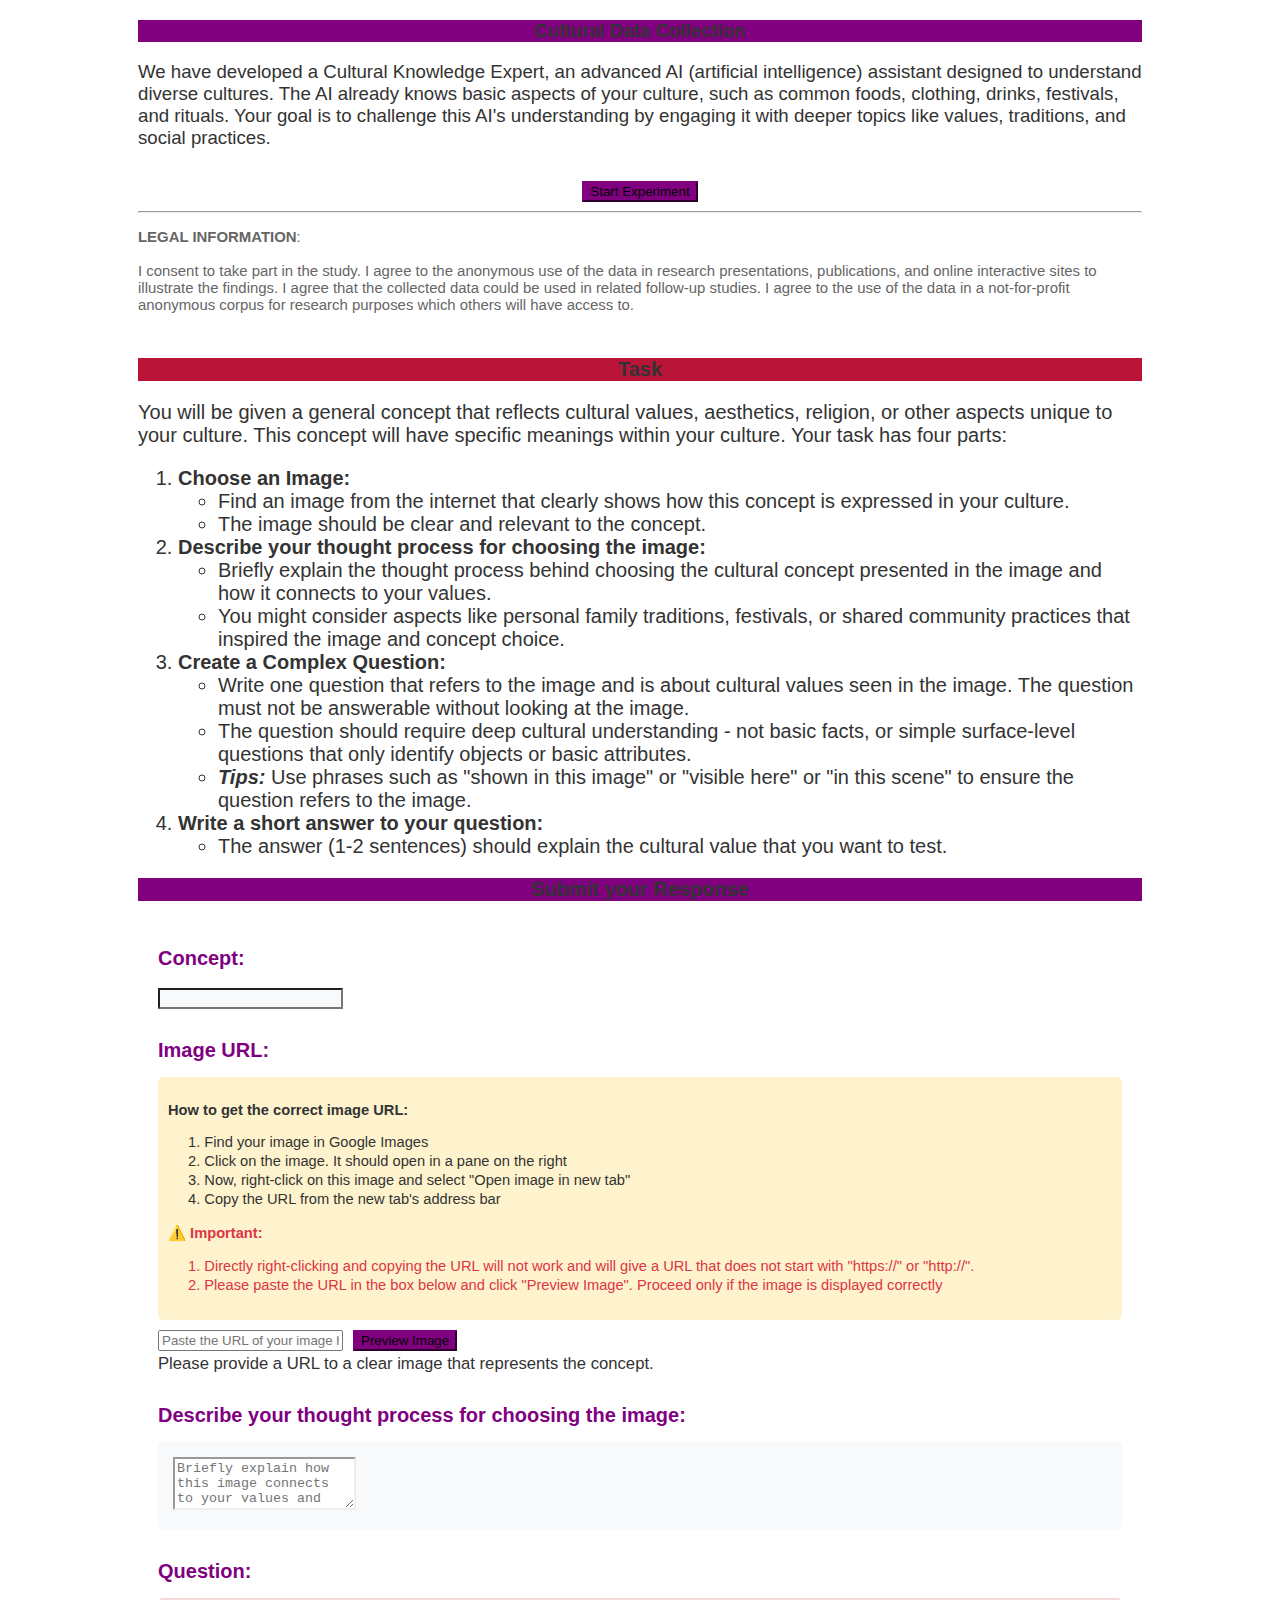
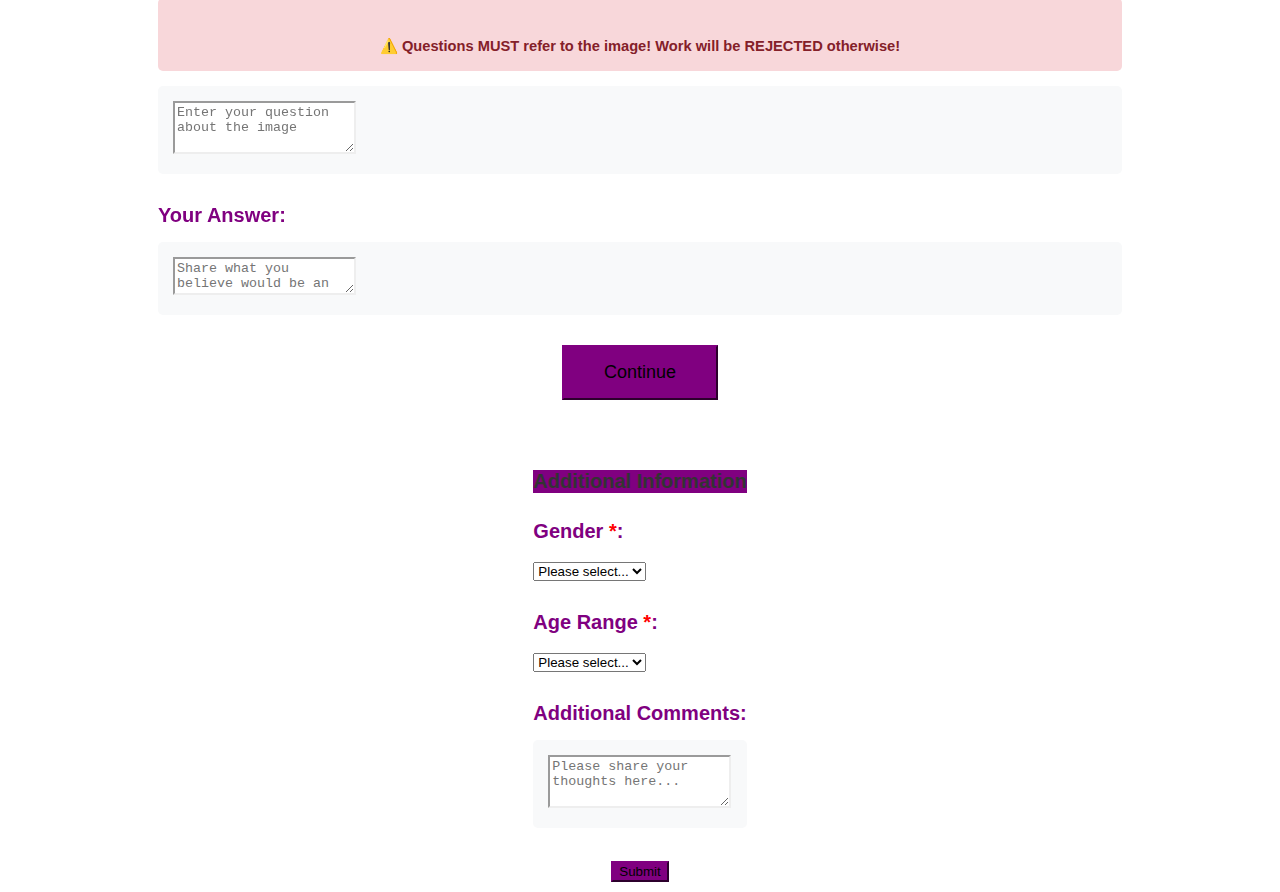
==== index.html @ e4fdb5b3 "Rename experiment.html to index.html" ====
<!DOCTYPE html>
<html lang='en'>
<head>
    <meta charset='UTF-8'>
    <title>Cultural Data Collection</title>
    
    <!-- external general utilities -->
    <script src="shared/js/jquery-1.11.1.min.js"></script>
    <script src="shared/full-projects/jquery-ui/jquery-ui.min.js"></script>
    <script src="shared/js/underscore-min.js"></script>

    <!-- experiment logic -->
    <script src="shared/js/exp-V2.js"></script>
    <script src="shared/js/stream-V2.js"></script>

    <!-- utilities to submit data to proliferate -->
    <script src="https://proliferate.alps.science/static/js/proliferate.js"></script>

    <!-- Bootstrap CSS -->
    <link href="https://s3.amazonaws.com/mturk-public/bs30/css/bootstrap.min.css" rel="stylesheet"/>

    <!-- general utilities -->
    <script src="shared/js/browserCheck.js"></script>
    <script src="shared/js/utils.js"></script>
    <link href="shared/full-projects/jquery-ui/jquery-ui.min.css" rel="stylesheet" type="text/css">
    <link href="shared/css/cocolab-style.css" rel="stylesheet" type="text/css">

    <!-- experiment file -->
    <script src="js/experiment.js"></script>
    <script src="js/stimuli.js"></script>

    <style>
        body {
            font-family: Verdana, Geneva, sans-serif;
            color: #333333;
            font-size: 14pt;
        }
        
        .panel-body {
            text-align: left;
        }

        .err {
            display: none;
        }
    </style>
</head>

<body onload="init()">
    <noscript>This task requires JavaScript.</noscript>

    <!-- initial slide -->
    <div class="slide" id="i0">
        <link href="https://s3.amazonaws.com/mturk-public/bs30/css/bootstrap.min.css" rel="stylesheet"/>
        <section class="container" id="SET1" style="padding: 10px; font-family: Verdana, Geneva, sans-serif; color:#333333; font-size:14pt;">
            <div class="row col-xs-12 col-md-12">
                <div class="col-xs-12 col-md-12">
                    <div class="panel panel-primary" style="border-color: #800080">
                        <div class="panel-heading" style="background-image: none;background-color:#800080;border-color: #800080">
                            <strong>Cultural Data Collection</strong>
                        </div>
                        <div class="panel-body">
                            <p>
                                We have developed a Cultural Knowledge Expert, an advanced AI (artificial intelligence) assistant designed to understand diverse cultures. The AI already knows basic aspects of your culture, such as common foods, clothing, drinks, festivals, and rituals. Your goal is to challenge this AI's understanding by engaging it with deeper topics like values, traditions, and social practices.
                            </p>
                            <div style="text-align: center; margin-top: 30px;">
                                <button id="start_button" class="btn btn-lg btn-primary" style="background-color: #800080; border-color: #800080;">
                                    Start Experiment
                                </button>
                            </div>
                            <hr>
                            <p class="legal" style="font-size: 0.8em; color: #666;">
                                <strong>LEGAL INFORMATION</strong>:<br><br>
                                I consent to take part in the study. I agree to the anonymous use of the data in research presentations, publications, and online interactive sites to illustrate the findings. I agree that the collected data could be used in related follow-up studies. I agree to the use of the data in a not-for-profit anonymous corpus for research purposes which others will have access to.
                            </p>
                        </div>
                    </div>
                </div>
            </div>
        </section>
    </div>

    <!-- main task slide -->
    <div class="slide" id="main">
        <section class="container" id="SET1" style="padding: 10px;">
            <div class="row">
                <div class="col-xs-12 col-md-12">
                    <!-- Task Instructions Panel -->
                    <div class="panel panel-primary" style="border-color: #ba1438">
                        <div class="panel-heading" style="background-image: none;background-color:#ba1438;border-color: #ba1438">
                            <strong> Task </strong></div>
                            <div class="panel-body">
                                <p>You will be given a general concept that reflects cultural values, aesthetics, religion, or other aspects unique to your culture. This concept will have specific meanings within your culture. Your task has four parts:
                                </p>
                                <p style="margin-left: 20px;">
                                    <ol>
                                        <li><b>Choose an Image:</b><br>
                                            <ul>
                                                <li>Find an image from the internet that clearly shows how this concept is expressed in your culture.</li>
                                                <li>The image should be clear and relevant to the concept.</li>
                                            </ul>
                                        </li>
                                        <li><b>Describe your thought process for choosing the image:</b><br>
                                            <ul>
                                                <li>Briefly explain the thought process behind choosing the cultural concept presented in the image and how it connects to your values.</li>
                                                <li>You might consider aspects like personal family traditions, festivals, or shared community practices that inspired the image and concept choice.</li>
                                            </ul>
                                        </li>
                                        <li><b>Create a Complex Question:</b><br>
                                            <ul>
                                                <li>Write one question that refers to the image and is about cultural values seen in the image. The question must not be answerable without looking at the image.</li>
                                                <li>The question should require deep cultural understanding - not basic facts, or simple surface-level questions that only identify objects or basic attributes.</li>
                                                <li><i><b>Tips:</b></i> Use phrases such as "shown in this image" or "visible here" or "in this scene" to ensure the question refers to the image.</li>
                                            </ul>
                                        </li>
                                        <li><b>Write a short answer to your question:</b><br>
                                            <ul>
                                                <li>The answer (1-2 sentences) should explain the cultural value that you want to test.</li>
                                            </ul>
                                        </li>
                                    </ol>
                                </p>
                            </div>
                    </div>

                    <!-- Country-specific content -->
                    <div id="country-specific-content"></div>

                    <!-- Response Collection Form -->
                    <div class="panel panel-primary" style="border-color: #800080">
                        <div class="panel-heading" style="background-image: none;background-color:#800080;border-color: #800080">
                            <strong>Submit your Response</strong>
                        </div>
                        
                        <div class="panel-body" style="padding: 20px;">
                            <div class="form-group" style="margin-bottom: 30px;">
                                <h4 style="color: #800080; margin-bottom: 15px;">Concept:</h4>
                                <input type="text" class="form-control" id="concept" readonly 
                                       style="background-color: #f8f9fa;">
                            </div>

                            <div class="form-group" style="margin-bottom: 30px;">
                                <h4 style="color: #800080; margin-bottom: 15px;">Image URL:</h4>
                                <div style="background-color: #fff3cd; padding: 10px; border-radius: 5px; margin-bottom: 10px;">
                                    <p style="font-size: 11pt; margin-bottom: 3px;"><b> How to get the correct image URL:</b></p>
                                    <p style="font-size: 11pt; margin-left: 20px; line-height: 1.3;">
                                        1. Find your image in Google Images<br>
                                        2. Click on the image. It should open in a pane on the right<br>
                                        3. Now, right-click on this image and select "Open image in new tab"<br>
                                        4. Copy the URL from the new tab's address bar
                                    </p>
                                    
                                    <p style="color: #dc3545; font-size: 11pt; margin-top: 10px; line-height: 1.3;"><b>⚠️ Important:</b></p>
                                    <p style="color: #dc3545; font-size: 11pt; margin-left: 20px; line-height: 1.3;">
                                        1. Directly right-clicking and copying 
                                            the URL will not work and will give a 
                                            URL that does not start with "https://" 
                                            or "http://". <br>
                                        2. Please paste the URL in the box 
                                            below and click "Preview Image".
                                            Proceed only if the image is displayed 
                                            correctly
                                    </p>
                                </div>
                                
                                <div style="display: flex; gap: 10px;">
                                    <input type="url" class="form-control" id="imageUrl"
                                           placeholder="Paste the URL of your image here" required>
                                    <button type="button" class="btn btn-primary" id="previewButton" 
                                            style="background-color: #800080; border-color: #800080;">
                                        Preview Image
                                    </button>
                                </div>
                                <small class="form-text text-muted">Please provide a URL to a clear image that represents the concept.</small>
                                
                                <div id="imagePreview" style="margin-top: 10px; text-align: center; display: none;">
                                    <img id="preview" style="max-width: 60%; height: auto; margin: 10px 0;">
                                </div>
                            </div>

                            <div class="form-group" style="margin-bottom: 30px;">
                                <h4 style="color: #800080; margin-bottom: 15px;">Describe your thought process for choosing the image:</h4>
                                <div style="background-color: #f8f9fa; padding: 15px; border-radius: 5px;">
                                    <textarea class="form-control" id="thoughtProcess" rows="3"
                                              placeholder="Briefly explain how this image connects to your values and cultural experiences"
                                              required></textarea>
                                </div>
                            </div>

                            <div class="form-group" style="margin-bottom: 30px;">
                                <h4 style="color: #800080; margin-bottom: 15px;">Question:</h4>
                                <div style="background-color: #f8d7da; padding: 15px; border-radius: 5px; margin-bottom: 15px;">
                                    <p style="color: #842029; font-weight: bold; text-align: center; margin-bottom: 0;">
                                        <span style="font-size: 11pt;">⚠️ Questions MUST refer to the image! Work will be REJECTED otherwise!</span>
                                    </p>
                                </div>
                                <div style="background-color: #f8f9fa; padding: 15px; border-radius: 5px;">
                                    <textarea class="form-control" id="question" rows="3"
                                              placeholder="Enter your question about the image"
                                              required></textarea>
                                </div>
                            </div>

                            <div class="form-group" style="margin-bottom: 30px;">
                                <h4 style="color: #800080; margin-bottom: 15px;">Your Answer:</h4>
                                <div style="background-color: #f8f9fa; padding: 15px; border-radius: 5px;">
                                    <textarea class="form-control" id="answer" rows="2"
                                              placeholder="Share what you believe would be an acceptable answer to your question and clearly convey the cultural value you want to test"
                                              required></textarea>
                                </div>
                            </div>

                            <div style="text-align: center; margin-top: 30px; margin-bottom: 20px;">
                                <button class="btn btn-lg btn-primary continueButton" 
                                        onclick="_s.button()"
                                        style="background-color: #800080; 
                                               border-color: #800080; 
                                               padding: 15px 40px; 
                                               font-size: 18px;">
                                    Continue
                                </button>
                                <div class="err" style="color: #dc3545; margin-top: 10px;">
                                    Please fill in all required fields before continuing.
                                </div>
                            </div>
                        </div>
                    </div>
                </div>
            </div>
        </section>
    </div>

    <!-- subject information slide -->
    <div class="slide" id="subj_info">
        <section class="container" id="SET1" style="padding: 10px;">
            <div class="row" style="display: flex; justify-content: center;">
                <div class="col-xs-12 col-md-12">
                    <div class="panel panel-primary" style="border-color: #800080">
                        <div class="panel-heading" style="background-image: none;background-color:#800080;border-color: #800080">
                            <strong>Additional Information</strong>
                        </div>
                        <div class="panel-body">
                            <!-- <p class="text-muted">
                                Answering these questions is optional, but will help us understand your answers better.
                            </p> -->

                            <div class="form-group" style="margin-bottom: 30px;">
                                <h4 style="color: #800080; margin-bottom: 15px;">Gender <span style="color: red;">*</span>:</h4>
                                <select class="form-control" id="gender" style="max-width: 300px;">
                                    <option value="">Please select...</option>
                                    <option value="male">Male</option>
                                    <option value="female">Female</option>
                                    <option value="non-binary">Non-binary</option>
                                </select>
                            </div>

                            <div class="form-group" style="margin-bottom: 30px;">
                                <h4 style="color: #800080; margin-bottom: 15px;">Age Range <span style="color: red;">*</span>:</h4>
                                <select class="form-control" id="age" style="max-width: 300px;">
                                    <option value="">Please select...</option>
                                    <option value="18-27">18-27 years</option>
                                    <option value="28-43">28-43 years</option>
                                    <option value="44-60">44-60 years</option>
                                    <option value="60+">60+ years</option>
                                </select>
                            </div>

                            <div class="form-group" style="margin-bottom: 30px;">
                                <h4 style="color: #800080; margin-bottom: 15px;">Additional Comments:</h4>
                                <div style="background-color: #f8f9fa; padding: 15px; border-radius: 5px;">
                                    <textarea class="form-control" id="comments" rows="3" 
                                              placeholder="Please share your thoughts here..."></textarea>
                                </div>
                            </div>

                            <div style="text-align: center; margin-top: 30px;">
                                <button onclick="_s.submit()" 
                                        class="btn btn-lg btn-primary" 
                                        style="background-color: #800080; border-color: #800080;">
                                    Submit
                                </button>
                                <div class="err" style="color: #dc3545; margin-top: 10px; display: none;">
                                    Please fill in all required fields before submitting.
                                </div>
                            </div>
                        </div>
                    </div>
                </div>
            </div>
        </section>
    </div>

</body>
</html>
---- shared/css/cocolab-style.css ----
body {
	margin:0 0 0 0; /*squish slide into mturk window*/
}

table {
	margin-left: 150px;
	text-align: left;
}

table.table1 {
	/* center all tables by default */
	margin-left: 0px;
	text-align: left;
}




/*the experiment happens in "slides"*/
.slide {
	/*pad the inside of the slide*/
	padding-top: 10px;
	padding-left: 20px;
	padding-right: 20px;

    /*center slide within the window*/
	margin: 0 auto;
	margin-top: 0px;

	/*all elements in a slide will be centered by default*/
    text-align: center;

    width: 80%;
    min-width: 800px;
    max-width: 1200px;
    height: auto;

    /*could explicitly set the following, but these are the defaults for me (chrome, linux)*/
    font-size: 20px;
    background-color: rgb(255,255,255);
}

/* start slide */

#cocolab {
	font-weight: bold;
}

#legal {
	font-size: 0.8em;
}

/*make the subj_info slide prettier*/

.subj_info_title {
	color:#036;
	background:transparent;
	font-size:25;
	font-weight:bold;
}

div.long_form {
	font-size: 15px;
}

fieldset {
	border: none;
	border-top: solid 1px #ccc;
}

div.long_form p {
    color:#036;
    margin: 20px 0 0 0;
}

div.long_form p.info {
    margin:0 0 40px 0;
    padding:0;
    color:black;
}

div.long_form label {
	padding: .5em .5em;
}

textarea {
	border: 2px inset;
}

/* sliders */


/*align the left and right labels for the sliders properly*/
.slider_table .left {
	margin:auto;
	display: inline;
	text-align: left;
	float: left;
}

.slider_table .right {
	margin:auto;
	display: inline;
	text-align: right;
	float: right;
}

.thin {
	height: 50px;
}

.top {
	top: 0%;
	position: relative;
}
.bottom {
	top: 100%;
	position: relative;
	transform: translateY(-200%);
}

.slider_target {
	text-align: right;
}

.ui-slider-range {
	/* you could have a "range" which makes the slider to the left of the handle a different color from the background */
	background: transparent;
}

#cocologo {
    width: 200px;
    margin: 10px;
}

.slider {
	width: 400;
	margin: 10px;
}

.vertical_slider {
	width: 10px;
	height: 300px;
	margin: 10px auto;
}

#slider_endpoint_labels {
	height: 300px;
}

.bin_label{
	text-align: center;
}

/* Progress Bar */
.progress{
  position: absolute;
  right: 10px;
  top: 10px;
}
.progress span{
  position:relative;
  top: -6px;
}

.bar-wrapper{
    height:20px;
    width:200px;
    border:1px solid #000000;
    display:inline-block;
}

.bar{
    position:relative;
    height:100%;
    width:0px;
    background-color:#000000
}
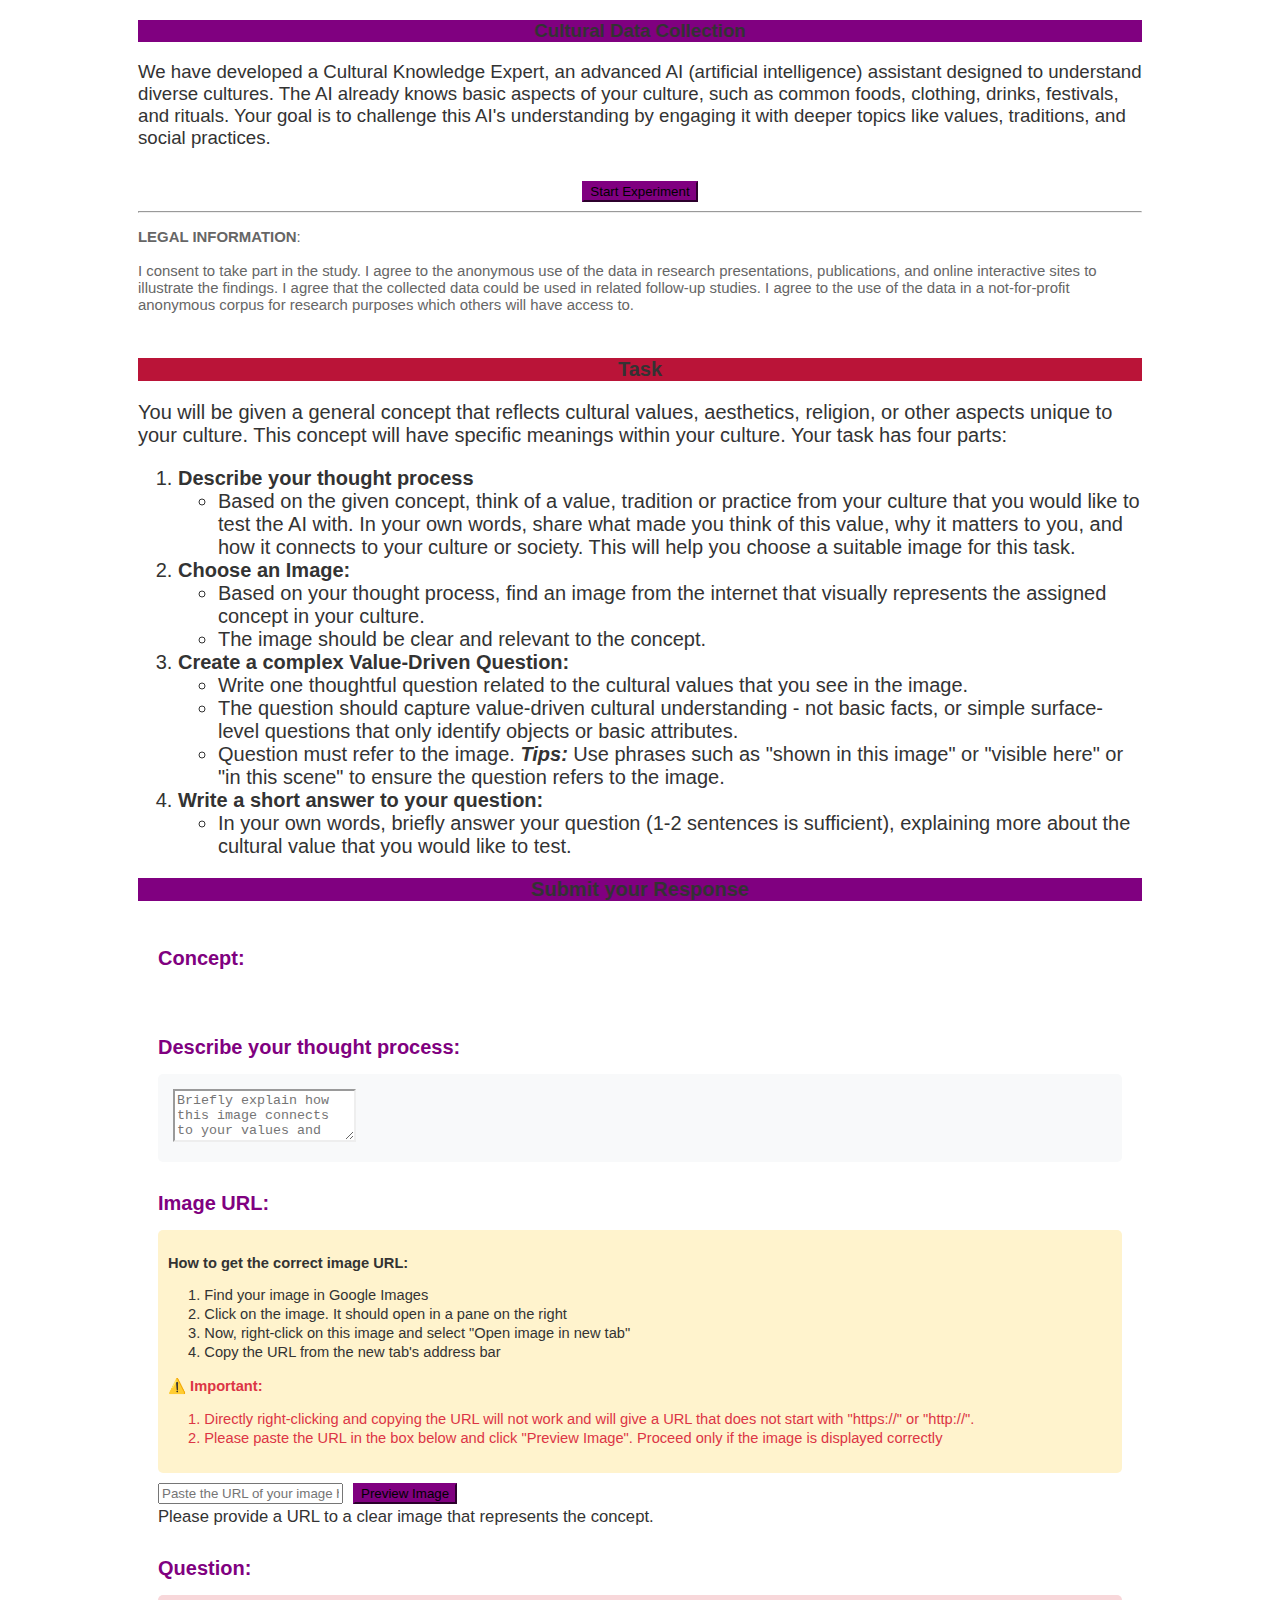
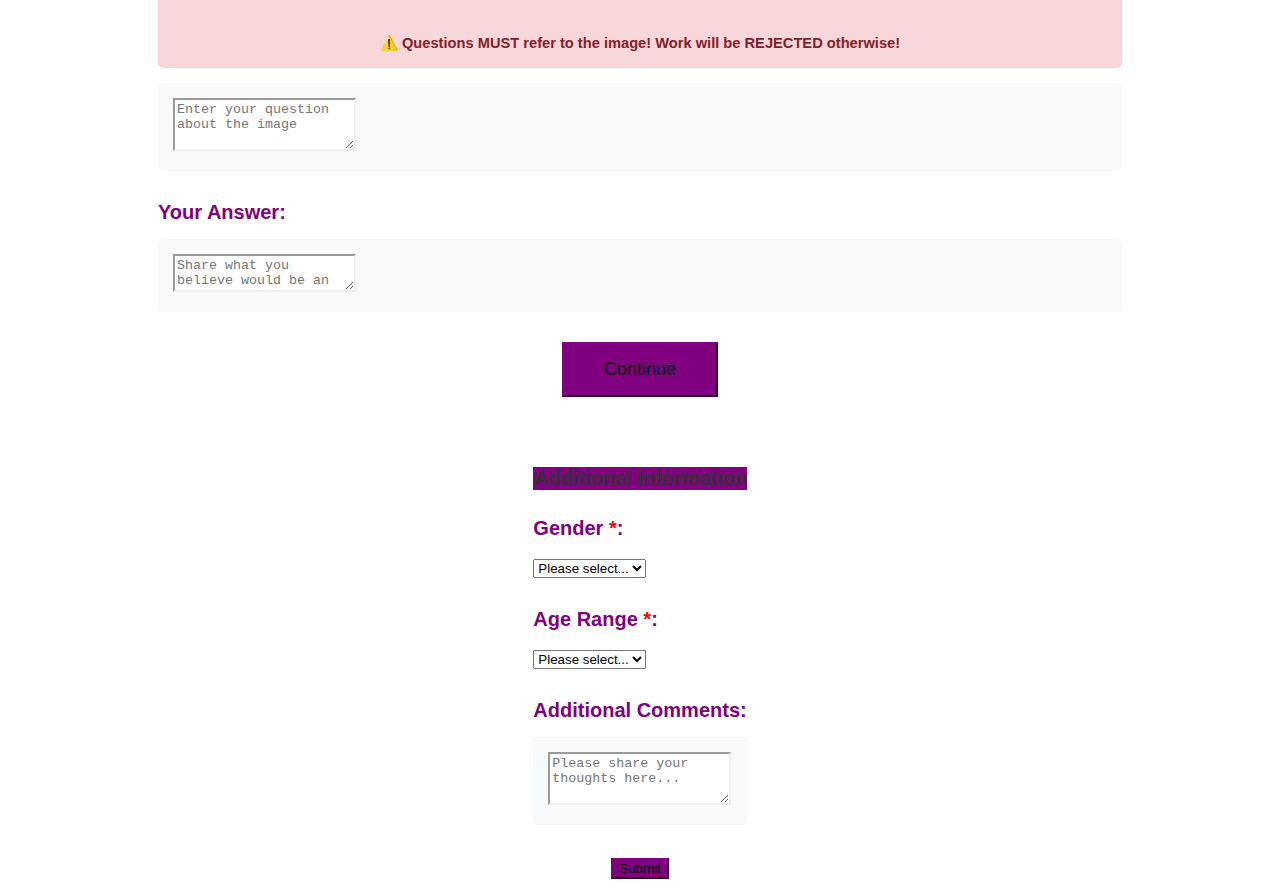
==== commit fd982da1: "new changes to website" ====
--- a/index.html
+++ b/index.html
@@ -94,28 +94,27 @@
                                 </p>
                                 <p style="margin-left: 20px;">
                                     <ol>
+                                        <li><b>Describe your thought process</b><br>
+                                            <ul>
+                                                <li>Based on the given concept, think of a value, tradition or practice from your culture that you would like to test the AI with. In your own words, share what made you think of this value, why it matters to you, and how it connects to your culture or society. This will help you choose a suitable image for this task.</li>
+                                            </ul>
+                                        </li>
                                         <li><b>Choose an Image:</b><br>
                                             <ul>
-                                                <li>Find an image from the internet that clearly shows how this concept is expressed in your culture.</li>
+                                                <li>Based on your thought process, find an image from the internet that visually represents the assigned concept in your culture.</li>
                                                 <li>The image should be clear and relevant to the concept.</li>
                                             </ul>
                                         </li>
-                                        <li><b>Describe your thought process for choosing the image:</b><br>
+                                        <li><b>Create a complex Value-Driven Question:</b><br>
                                             <ul>
-                                                <li>Briefly explain the thought process behind choosing the cultural concept presented in the image and how it connects to your values.</li>
-                                                <li>You might consider aspects like personal family traditions, festivals, or shared community practices that inspired the image and concept choice.</li>
-                                            </ul>
-                                        </li>
-                                        <li><b>Create a Complex Question:</b><br>
-                                            <ul>
-                                                <li>Write one question that refers to the image and is about cultural values seen in the image. The question must not be answerable without looking at the image.</li>
-                                                <li>The question should require deep cultural understanding - not basic facts, or simple surface-level questions that only identify objects or basic attributes.</li>
-                                                <li><i><b>Tips:</b></i> Use phrases such as "shown in this image" or "visible here" or "in this scene" to ensure the question refers to the image.</li>
+                                                <li>Write one thoughtful question related to the cultural values that you see in the image.</li>
+                                                <li>The question should capture value-driven cultural understanding - not basic facts, or simple surface-level questions that only identify objects or basic attributes.</li>
+                                                <li>Question must refer to the image. <i><b>Tips:</b></i> Use phrases such as "shown in this image" or "visible here" or "in this scene" to ensure the question refers to the image.</li>
                                             </ul>
                                         </li>
                                         <li><b>Write a short answer to your question:</b><br>
                                             <ul>
-                                                <li>The answer (1-2 sentences) should explain the cultural value that you want to test.</li>
+                                                <li>In your own words, briefly answer your question (1-2 sentences is sufficient), explaining more about the cultural value that you would like to test. </li>
                                             </ul>
                                         </li>
                                     </ol>
@@ -134,9 +133,26 @@
                         
                         <div class="panel-body" style="padding: 20px;">
                             <div class="form-group" style="margin-bottom: 30px;">
-                                <h4 style="color: #800080; margin-bottom: 15px;">Concept:</h4>
-                                <input type="text" class="form-control" id="concept" readonly 
-                                       style="background-color: #f8f9fa;">
+                                <h4 style="color: #800080; margin-bottom: 8px;">Concept:</h4>
+                                <input type="text" id="concept" readonly 
+                                       style="background: none; 
+                                              font-size: 1.2em; 
+                                              font-weight: 700; 
+                                              width: 100%; 
+                                              padding: 0;
+                                              border: none;
+                                              color: #333;
+                                              margin-top: 0;
+                                              outline: none;">
+                            </div>
+
+                            <div class="form-group" style="margin-bottom: 30px;">
+                                <h4 style="color: #800080; margin-bottom: 15px;">Describe your thought process:</h4>
+                                <div style="background-color: #f8f9fa; padding: 15px; border-radius: 5px;">
+                                    <textarea class="form-control" id="thoughtProcess" rows="3"
+                                              placeholder="Briefly explain how this image connects to your values and cultural experiences"
+                                              required></textarea>
+                                </div>
                             </div>
 
                             <div class="form-group" style="margin-bottom: 30px;">
@@ -178,14 +194,7 @@
                                 </div>
                             </div>
 
-                            <div class="form-group" style="margin-bottom: 30px;">
-                                <h4 style="color: #800080; margin-bottom: 15px;">Describe your thought process for choosing the image:</h4>
-                                <div style="background-color: #f8f9fa; padding: 15px; border-radius: 5px;">
-                                    <textarea class="form-control" id="thoughtProcess" rows="3"
-                                              placeholder="Briefly explain how this image connects to your values and cultural experiences"
-                                              required></textarea>
-                                </div>
-                            </div>
+                            
 
                             <div class="form-group" style="margin-bottom: 30px;">
                                 <h4 style="color: #800080; margin-bottom: 15px;">Question:</h4>
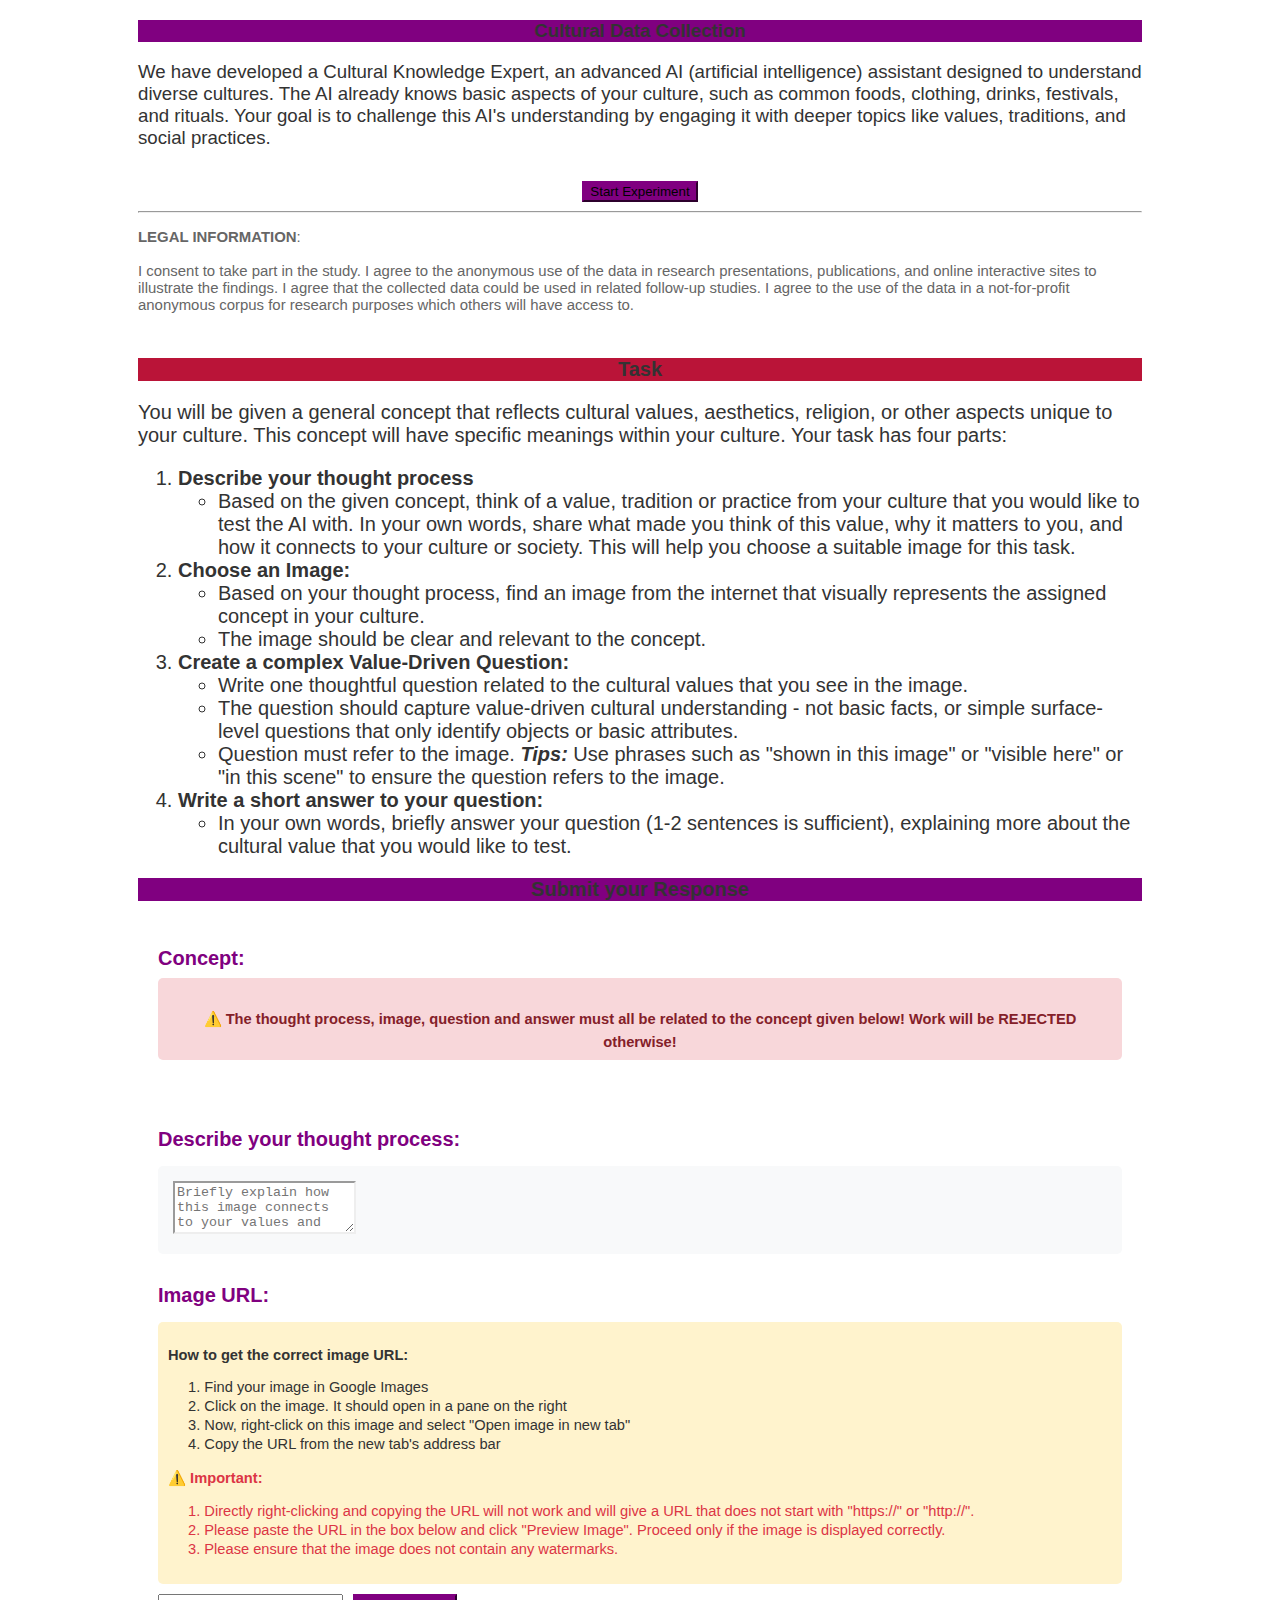
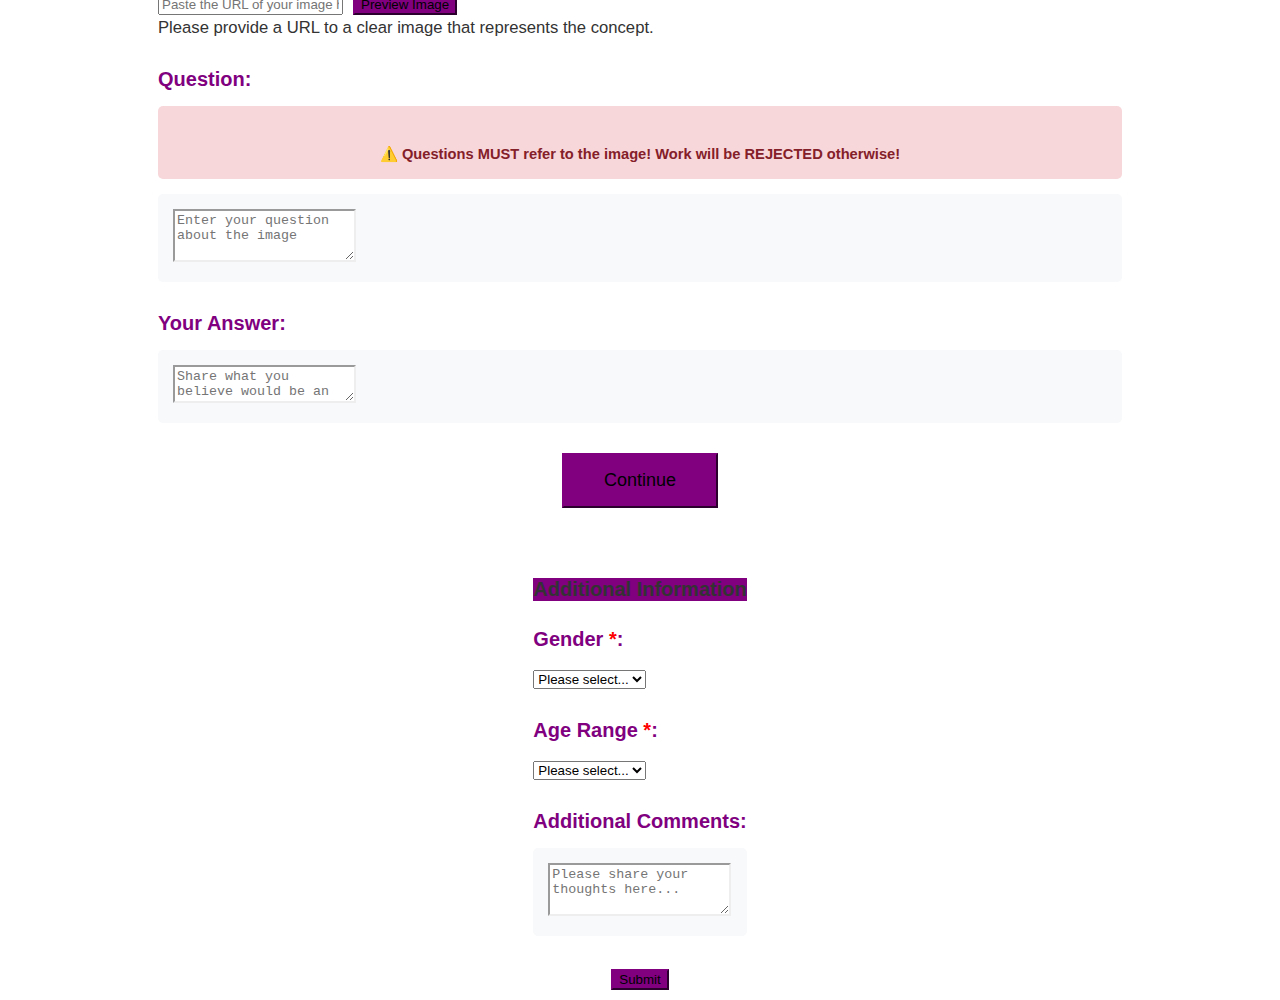
==== commit 3f7a46b1: "changes for the main study" ====
--- a/index.html
+++ b/index.html
@@ -134,6 +134,11 @@
                         <div class="panel-body" style="padding: 20px;">
                             <div class="form-group" style="margin-bottom: 30px;">
                                 <h4 style="color: #800080; margin-bottom: 8px;">Concept:</h4>
+                                <div style="background-color: #f8d7da; padding: 8px; border-radius: 5px; margin-bottom: 10px;">
+                                    <p style="color: #842029; font-weight: bold; text-align: center; margin-bottom: 0;">
+                                        <span style="font-size: 11pt;">⚠️ The thought process, image, question and answer must all be related to the concept given below! Work will be REJECTED otherwise!</span>
+                                    </p>
+                                </div>
                                 <input type="text" id="concept" readonly 
                                        style="background: none; 
                                               font-size: 1.2em; 
@@ -175,7 +180,8 @@
                                         2. Please paste the URL in the box 
                                             below and click "Preview Image".
                                             Proceed only if the image is displayed 
-                                            correctly
+                                            correctly. <br>
+                                        3. Please ensure that the image does not contain any watermarks.
                                     </p>
                                 </div>
                                 
